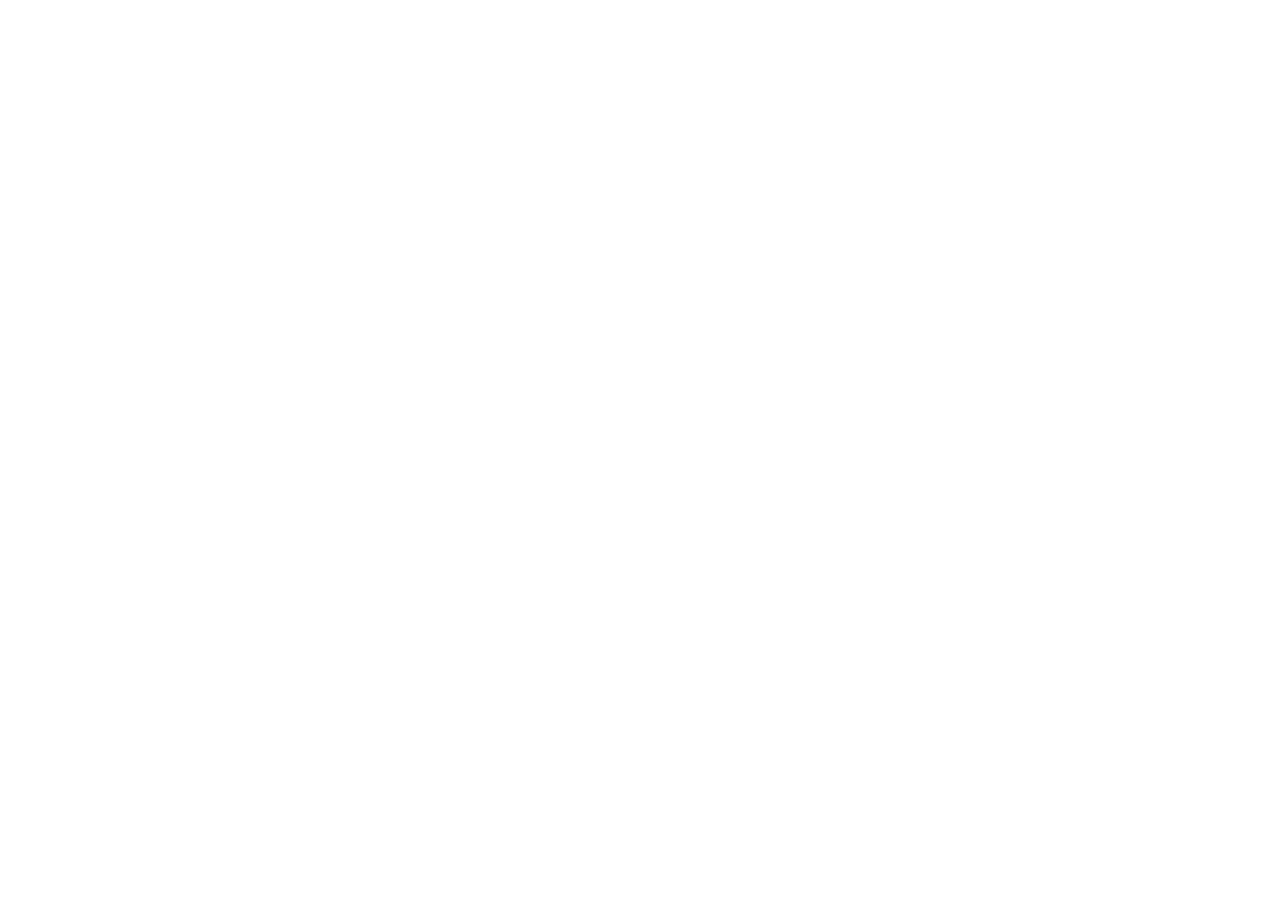
==== rock-paper-scissors-updated/index.html @ c99339f1 "Add copy of original for new exercise." ====
<!DOCTYPE html>

<html>

<header>

	<!-- Style Sheets -->
	
	<link href="styles/reset.css" rel"stylesheet" type"text/css" media="all"/>

	<link href="styles/main.css" rel"stylesheet" type"text/css" media="all"/>

	<!-- Linked Font -->

	<link href="https://fonts.googleapis.com/css?family=Droid+Serif|Playfair+Display" type="text/css" rel="stylesheet">
	
	<title>Rock, Paper, Scissors!</title>

</header>

<body>
  
  <script src="scripts/main.js"></script>
 

</body>

</html>
---- rock-paper-scissors-updated/styles/main.css ----
/*CSS comment*/
* { /*Universal Selector*/
  box-sizing: border-box; /*keeps all border and padding dimensions inside specified box dimensions*/
  /*default setting is 'content-box' */
}
html {
  font-size: 10px; /* px means 'pixels': the base font size is now 10 pixels high  */
  font-family: 'Open Sans', sans-serif; /* this should be the rest of the output you got from Google fonts */
  background-color: #00539F;
  }
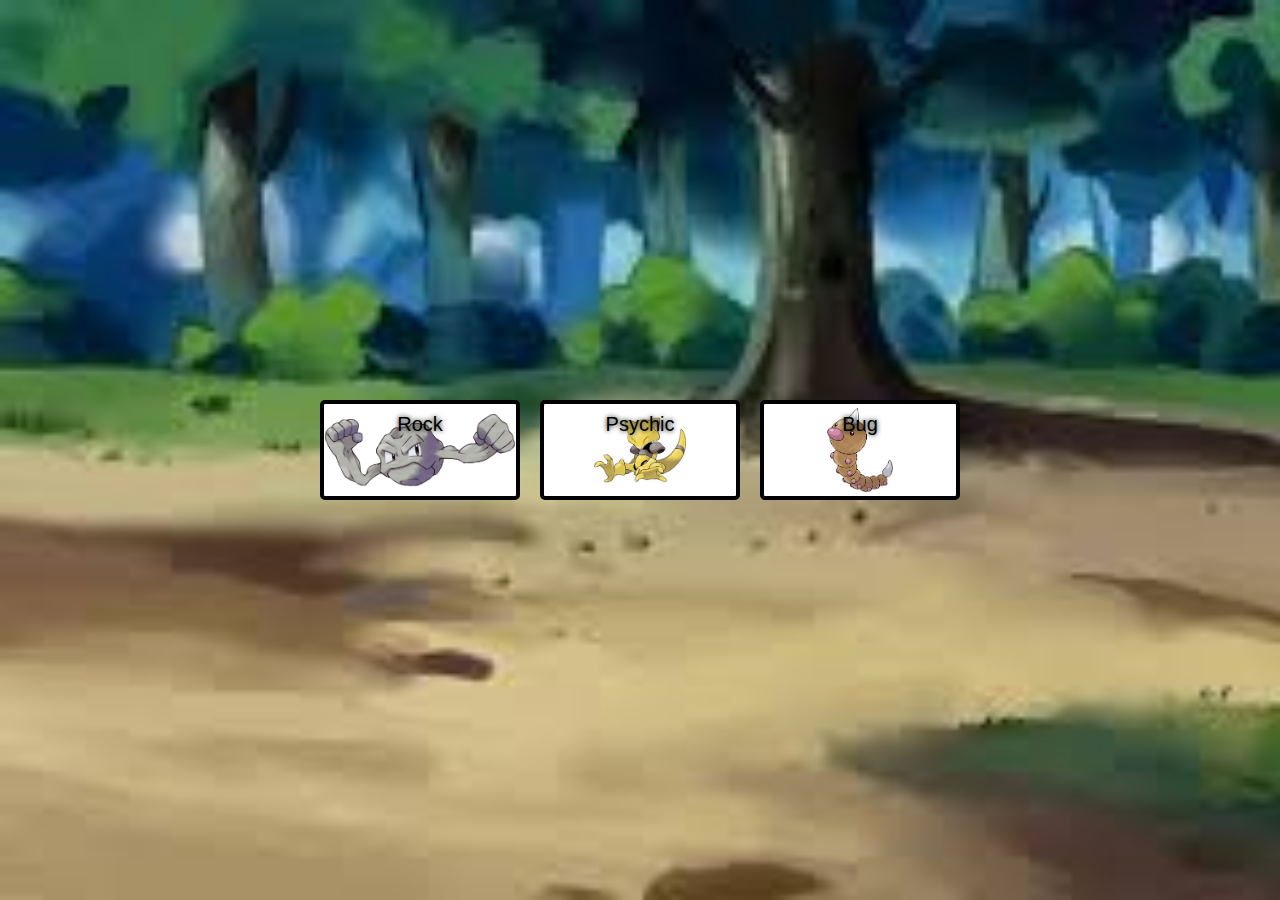
==== commit 9d44e4cd: "Completely revamped rock paper scissors to be Pokemon themed." ====
--- a/rock-paper-scissors-updated/index.html
+++ b/rock-paper-scissors-updated/index.html
@@ -6,9 +6,9 @@
 
 	<!-- Style Sheets -->
 	
-	<link href="styles/reset.css" rel"stylesheet" type"text/css" media="all"/>
+	<link href="styles/reset.css" rel="stylesheet" type="text/css" media="all"/>
 
-	<link href="styles/main.css" rel"stylesheet" type"text/css" media="all"/>
+	<link href="styles/main.css" rel="stylesheet" type="text/css" media="all"/>
 
 	<!-- Linked Font -->
 
@@ -19,10 +19,15 @@
 </header>
 
 <body>
+
+	<div class="buttons">
+		<div id="rock" class="button">Rock</div>
+		<div id="psychic" class="button">Psychic</div>
+		<div id="bug" class="button">Bug</div>
+	</div>
   
-  <script src="scripts/main.js"></script>
+	<script src="scripts/main.js"></script>
  
-
 </body>
 
 </html>
--- a/rock-paper-scissors-updated/styles/main.css
+++ b/rock-paper-scissors-updated/styles/main.css
@@ -4,9 +4,84 @@
   box-sizing: border-box; /*keeps all border and padding dimensions inside specified box dimensions*/
   /*default setting is 'content-box' */
 }
+
 html {
   font-size: 10px; /* px means 'pixels': the base font size is now 10 pixels high  */
-  font-family: 'Open Sans', sans-serif; /* this should be the rest of the output you got from Google fonts */
-  background-color: #00539F;
+  font-family: sans-serif; /* this should be the rest of the output you got from Google fonts */
+  background-color: #00000;
+  background-image: url("../images/landscape.jpg");
+  background-repeat: no-repeat;
+  background-size: cover;
+  margin: 0;
+  height: 100%;
   }
 
+.buttons {
+  display: flex;
+  flex: 1;
+  min-height: 50vh;
+  align-items: center;
+  justify-content: center;
+
+  position: absolute;
+  top:0;
+  bottom: 0;
+  left: 0;
+  right: 0;
+  margin: auto;
+}
+
+.button {
+  display: block;
+  border: .4rem solid black;
+  border-radius: .5rem;
+  margin: 1rem;
+  font-size: 2rem;
+  padding: 1rem .5rem;
+  transition: all .07s ease;
+  width: 20rem;
+  height: 10rem;
+  text-align: center;
+  color: black;
+  text-shadow: 0 0 .5rem black;
+}
+
+#rock {
+	background-color: white;
+	background-image: url("../images/geodude.jpg");
+	background-size: contain;
+	background-repeat: no-repeat;
+	background-position: center;
+}
+
+#psychic {
+	background-color: white;
+	background-image: url("../images/abra.jpg");
+	background-size: contain;
+	background-repeat: no-repeat;
+	background-position: center;
+}
+
+#bug {
+	background-color: white;
+	background-image: url("../images/weedle.jpg");
+	background-size: contain;
+	background-repeat: no-repeat;
+	background-position: center;
+}
+
+.results {
+  display: block;
+  flex: 1;
+  position: absolute;
+  bottom: 0;
+  margin-left:-150px;
+  left:50%;
+  min-height: 40vh;
+  align-items: center;
+  justify-content: center;
+  text-align: center;
+  color: white;
+  font-size: 30px;
+}
+
